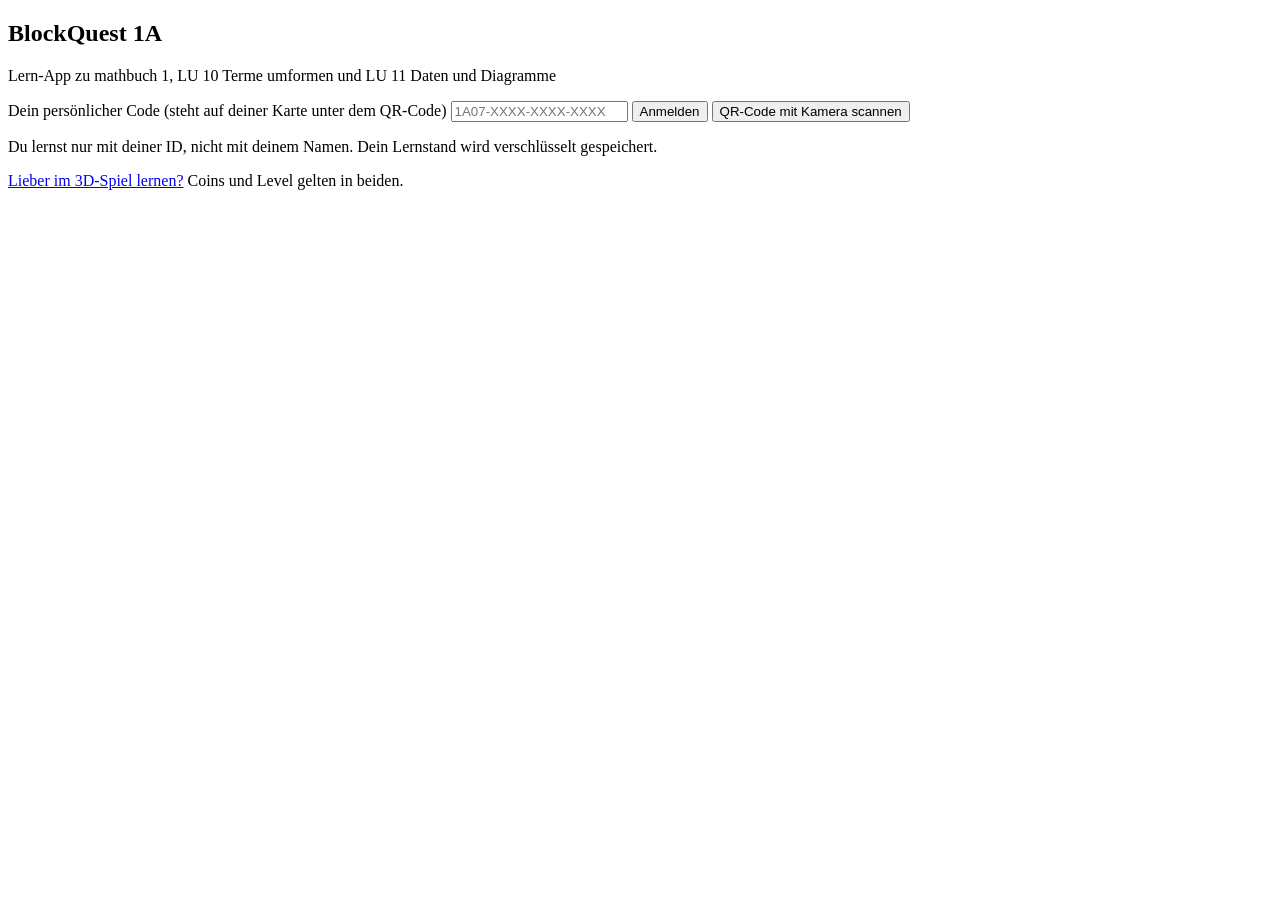
==== app.html @ 7928cb38 "BlockQuest 1A: Lernspiel zu mathbuch 1, LU 10 und LU 11 Terme-Insel (Terme umformen, S. 54-59) und D" ====
<!doctype html>
<html lang="de">
<head>
<meta charset="utf-8">
<meta name="viewport" content="width=device-width, initial-scale=1, viewport-fit=cover">
<title>BlockQuest 1A App</title>
<meta name="theme-color" content="#17594a">
<link rel="manifest" href="app.webmanifest">
<link rel="icon" type="image/png" href="icons/app-192.png">
<link rel="apple-touch-icon" href="icons/app-192.png">
<meta name="apple-mobile-web-app-capable" content="yes">
<meta name="apple-mobile-web-app-title" content="BlockQuest 1A">
<link rel="stylesheet" href="css/app.css">
<link rel="stylesheet" href="css/extras.css">
</head>
<body>

<!-- Anmeldung: gleicher Code wie im Spiel -->
<section id="login" class="gate">
  <div class="gatecard">
    <h1>BlockQuest 1A</h1>
    <p class="lead">Lern-App zu mathbuch 1, LU 10 Terme umformen und LU 11 Daten und Diagramme</p>
    <form id="loginForm" autocomplete="off">
      <label for="tokenInput">Dein persönlicher Code (steht auf deiner Karte unter dem QR-Code)</label>
      <input id="tokenInput" type="text" placeholder="1A07-XXXX-XXXX-XXXX" spellcheck="false" autocapitalize="characters">
      <button id="loginBtn" type="submit" class="primary">Anmelden</button>
      <button id="scanBtn" type="button">QR-Code mit Kamera scannen</button>
      <p id="loginError" class="error" role="alert"></p>
    </form>
    <div id="qrWrap" hidden><video id="qrVideo" playsinline muted></video><button id="qrCancel" type="button">Abbrechen</button></div>
    <p class="small">Du lernst nur mit deiner ID, nicht mit deinem Namen. Dein Lernstand wird verschlüsselt gespeichert.</p>
    <p class="small"><a href="index.html">Lieber im 3D-Spiel lernen?</a> Coins und Level gelten in beiden.</p>
  </div>
</section>

<!-- Erstes Mal, kein Lernstand gefunden -->
<section id="welcome" class="gate" hidden>
  <div class="gatecard">
    <h2>Willkommen, <span id="welcomeId"></span>!</h2>
    <p>Für dich gibt es noch keinen gespeicherten Lernstand.</p>
    <button id="newGameBtn" class="primary">Neu beginnen</button>
    <label class="filebtn">Spielstand-Datei laden<input id="loadFile" type="file" accept=".bq1a,application/json"></label>
    <p id="welcomeError" class="error" role="alert"></p>
    <p class="small">Hast du eine Datei «BlockQuest1A_…bq1a» aus dem Spiel? Dann lade sie hier.</p>
  </div>
</section>

<!-- App -->
<div id="shell" hidden>
  <header class="top">
    <a class="brand" href="#/themen">BlockQuest 1A</a>
    <nav aria-label="Hauptmenü">
      <a href="#/themen" data-nav="themen">Themen</a>
      <a href="#/level" data-nav="level">Level</a>
      <a href="#/stand" data-nav="stand">Mein Stand</a>
    </nav>
    <div class="status">
      <span class="coins" title="Deine Coins"><i class="coin"></i><b id="topCoins">0</b></span>
      <button id="saveBtn" title="Lernstand online speichern">Speichern</button>
    </div>
  </header>
  <main id="main"></main>
</div>
<div id="toast" role="status" hidden></div>

<script type="module" src="js/app.js"></script>
</body>
</html>
---- css/extras.css ----
/* BlockQuest 1A – gemeinsame Teile für Spiel und App: Boss-Kampf, Abzeichen, Shop, Probe-Bonus, Leuchtturm */
.boss-ui { display: flex; flex-direction: column; gap: 10px; }
.boss-ui header { display: flex; justify-content: space-between; align-items: center; gap: 12px; }
.boss-ui h2 { margin: 0; }
.boss-ui .eyebrow { display: block; font-size: .75rem; letter-spacing: .12em; text-transform: uppercase; color: #5a2a70; font-weight: 700; }
.boss-hp { position: relative; height: 22px; background: #3a2a40; border: 2px solid #1a1a1a; }
.boss-hp .fill { height: 100%; width: 100%; background: linear-gradient(#d94a3a, #a5281c); transition: width .5s ease-out; }
.boss-hp i { position: absolute; top: 0; bottom: 0; width: 2px; background: rgba(255,255,255,.55); }
.boss-hp .hpnum { position: absolute; inset: 0; display: grid; place-items: center; color: #fff; font-size: .8rem; text-shadow: 0 1px 2px #000; }
.boss-phase { margin: 0; padding: 8px 10px; background: #efe6f3; border-left: 5px solid #5a2a70; }
.boss-phases { margin: 0; padding-left: 1.3em; display: flex; flex-direction: column; gap: 4px; }
.boss-phases span { display: block; font-size: .85rem; color: #5d625a; }
.boss-ui .feedback { padding: 0; }
.boss-ui .feedback.good, .boss-ui .feedback.bad, .boss-ui .feedback.warn { padding: 10px 14px; border: 2px solid; }
.boss-ui .feedback.good { background: #e6f2e2; border-color: #2f7d32; }
.boss-ui .feedback.bad { background: #f8e5e3; border-color: #b3261e; }
.boss-ui .feedback.warn { background: #fff3d0; border-color: #9a6a00; }
.boss-ui .feedback .sol { margin-top: 6px; }
.boss-ui .tiles { display: grid; grid-template-columns: repeat(3, 1fr); gap: 8px; }
.boss-ui .tiles div { background: #fff; border: 2px solid #2a2a2a; padding: 8px; display: flex; flex-direction: column; }
.boss-ui .tiles b { font-size: 1.4rem; }
.boss-ui .tiles span { font-size: .8rem; color: #5d625a; }
.boss-pic { display: grid; place-items: center; background: linear-gradient(#cfe0f0, #e9f0e2); border: 2px solid #2a2a2a; padding: 8px; }
.boss-svg { transition: transform .2s; }
.boss-svg.float { animation: bossfloat 2.4s ease-in-out infinite; }
.boss-svg .arm { transform-box: fill-box; transform-origin: 50% 0; animation: bossarm 1.8s ease-in-out infinite alternate; }
.boss-svg.hit { animation: bosshit .45s; filter: brightness(1.8); }
.boss-svg.shield { animation: bossslam .6s; }
.boss-svg.dead { opacity: .35; transform: rotate(-12deg) translateY(16px); filter: grayscale(1); }
@keyframes bossfloat { 50% { transform: translateY(-8px); } }
@keyframes bossarm { from { transform: rotate(-6deg); } to { transform: rotate(6deg); } }
@keyframes bosshit { 30% { transform: translateX(14px) rotate(4deg); } 100% { transform: none; } }
@keyframes bossslam { 40% { transform: translateY(-14px); } 70% { transform: translateY(4px); } }
@media (prefers-reduced-motion: reduce) { .boss-svg, .boss-svg * { animation: none !important; } }

.badge-new { display: inline-block; margin-left: 6px; padding: 1px 8px; background: #fff6d2; border: 2px solid #b8860b; font-weight: 700; }
ul.badges { list-style: none; margin: 0; padding: 0; display: grid; grid-template-columns: repeat(auto-fill, minmax(150px, 1fr)); gap: 8px; }
ul.badges li { border: 2px dashed #aaa; background: #f3f1ea; padding: 8px; display: flex; flex-direction: column; align-items: center; text-align: center; gap: 2px; color: #777; }
ul.badges li i { font-style: normal; font-size: 1.7rem; filter: grayscale(1); opacity: .45; }
ul.badges li b { font-size: .9rem; }
ul.badges li span { font-size: .75rem; }
ul.badges li.silver { border: 2px solid #8c9aa6; background: #eef2f5; color: #1d211c; }
ul.badges li.gold { border: 2px solid #b8860b; background: #fff3c4; color: #1d211c; }
ul.badges li.silver i, ul.badges li.gold i { filter: none; opacity: 1; }

ul.shop { list-style: none; margin: 0; padding: 0; display: grid; grid-template-columns: repeat(auto-fill, minmax(180px, 1fr)); gap: 8px; }
ul.shop li { background: #fff; border: 2px solid #2a2a2a; padding: 8px 10px; display: flex; flex-direction: column; gap: 4px; }
ul.shop li button { margin-top: auto; }

.probe { margin-top: 10px; padding: 8px 10px; background: #fff; border: 2px dashed #2f7d32; display: flex; flex-wrap: wrap; gap: 8px; align-items: center; font-family: inherit; }
.probe label.num { display: inline-flex; gap: 6px; align-items: center; }
.probe input { width: 7em; font-size: 1rem; padding: .2em .4em; border: 2px solid #2a2a2a; }
.probe .ok { color: #2f7d32; }
.bar.big { height: 16px; background: #ddd; border: 2px solid #2a2a2a; }
.bar.big > div, .classcard .bar > div { height: 100%; background: linear-gradient(90deg, #b4322d, #e8b931); }
.classcard .bar { height: 12px; background: #ddd; border: 1px solid #2a2a2a; }

/* ===== Aufgaben-Inhalte BlockQuest 1A (Spiel, App, Masterview) ===== */
.term { font-family: ui-monospace, "SF Mono", Menlo, Consolas, monospace; font-weight: 700; white-space: nowrap; background: #eef4ff; padding: 0 .3em; border-radius: 4px; }
.answer label.termin input { min-width: 15em; font-family: ui-monospace, "SF Mono", Menlo, Consolas, monospace; }
.charts { display: flex; flex-wrap: wrap; gap: 10px; margin: 8px 0; }
.chartbox { display: flex; flex-direction: column; gap: 4px; }
.chartbox .chart { max-width: 100%; height: auto; }
svg.fig { display: block; max-width: 100%; height: auto; background: #fff; border: 1px solid #ccc; margin: 8px 0; border-radius: 6px; }
table.magic { border-collapse: collapse; margin: 8px 0; background: #fff; }
table.magic td { width: 48px; height: 48px; border: 2px solid #333; text-align: center; font: 700 1.2rem ui-monospace, Menlo, monospace; }
table.magic td.mid { background: #f6e1d6; }
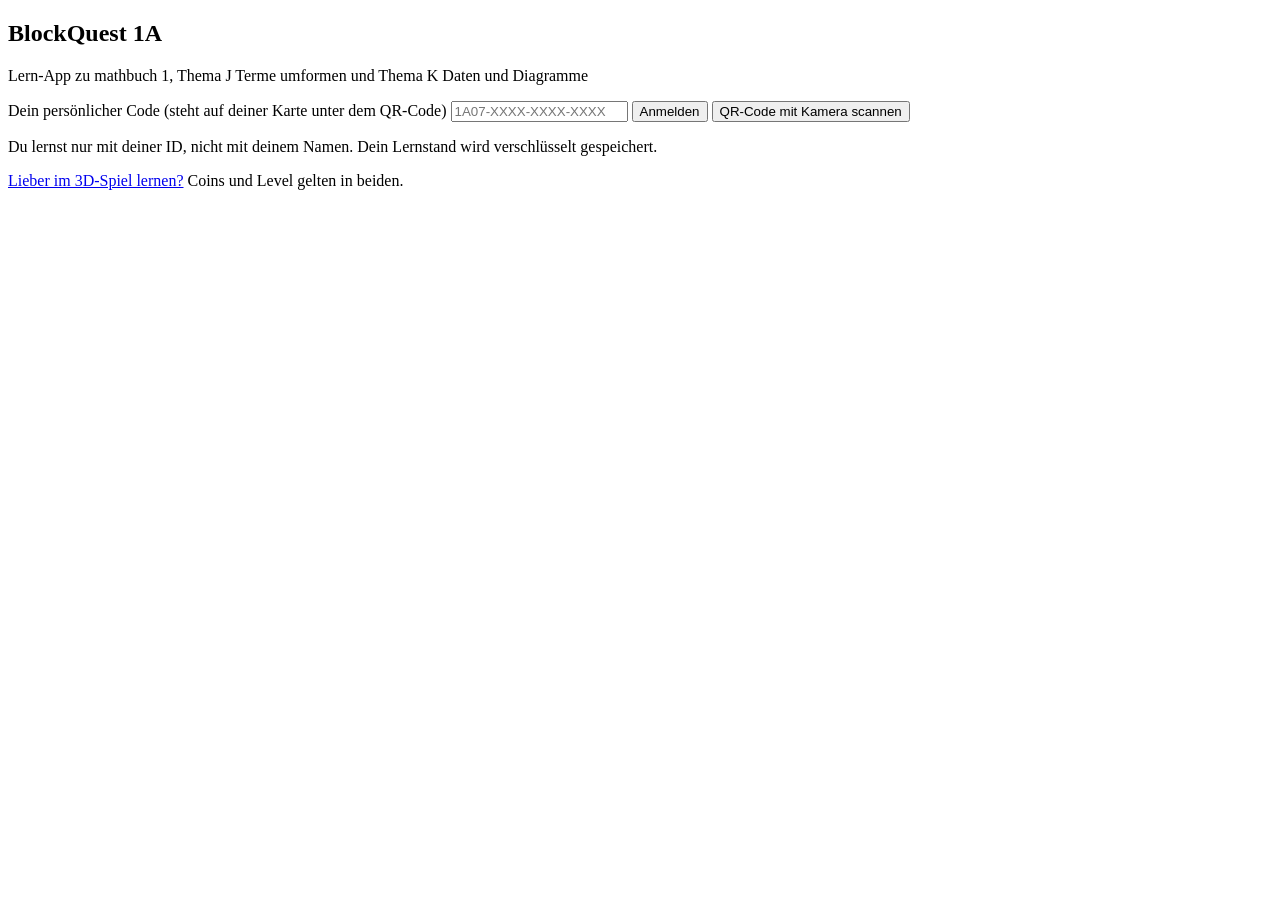
==== commit ad7d39a2: "Thema J und K statt LU 10 und LU 11 anzeigen Co-Authored-By: Claude Opus 5.5 <noreply@anthropic.com>" ====
--- a/app.html
+++ b/app.html
@@ -19,7 +19,7 @@
 <section id="login" class="gate">
   <div class="gatecard">
     <h1>BlockQuest 1A</h1>
-    <p class="lead">Lern-App zu mathbuch 1, LU 10 Terme umformen und LU 11 Daten und Diagramme</p>
+    <p class="lead">Lern-App zu mathbuch 1, Thema J Terme umformen und Thema K Daten und Diagramme</p>
     <form id="loginForm" autocomplete="off">
       <label for="tokenInput">Dein persönlicher Code (steht auf deiner Karte unter dem QR-Code)</label>
       <input id="tokenInput" type="text" placeholder="1A07-XXXX-XXXX-XXXX" spellcheck="false" autocapitalize="characters">
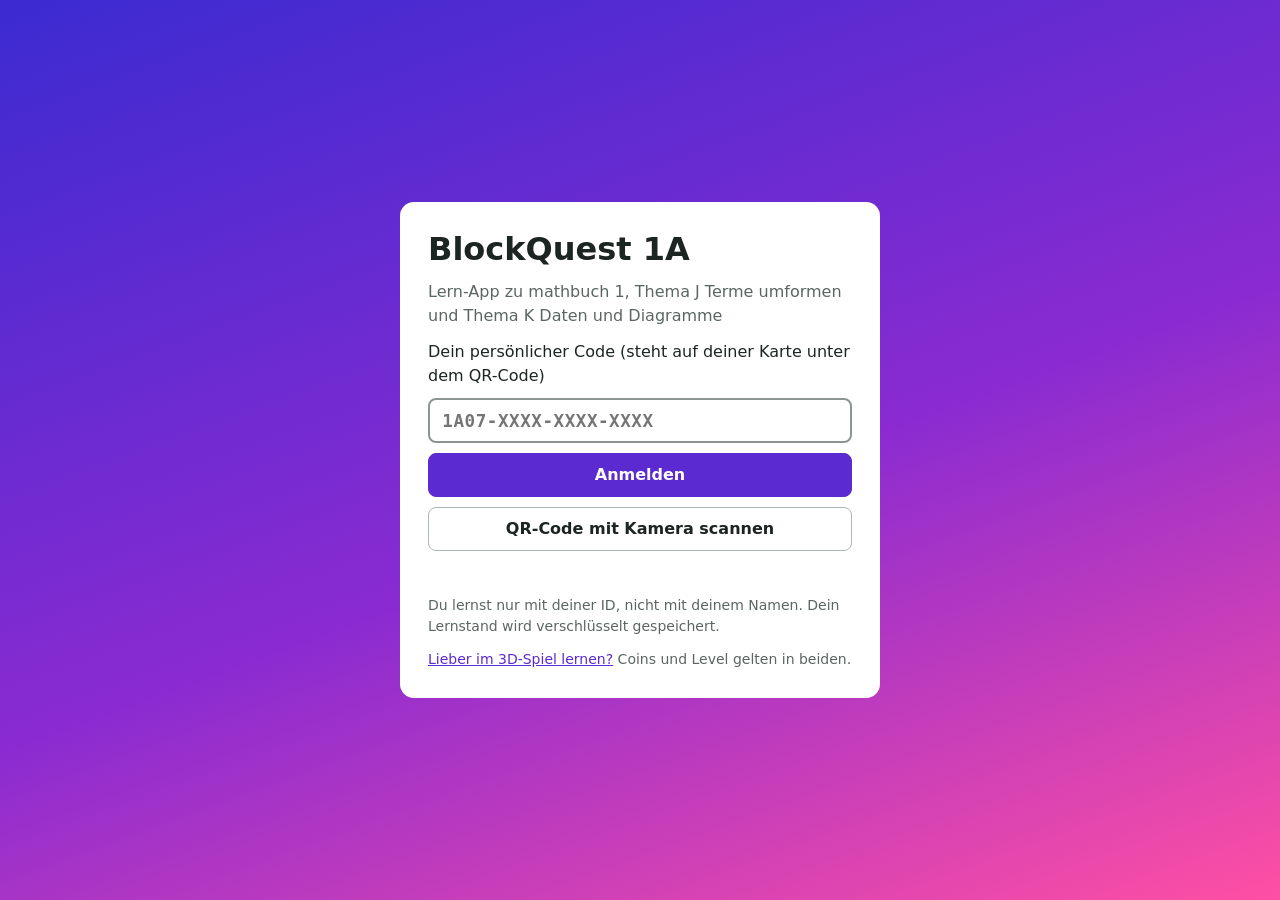
==== commit aeabe56b: "Lernziele und Kriterienraster pro Thema in App und Spiel Co-Authored-By: Claude Opus 5.5 <noreply@an" ====
--- a/app.html
+++ b/app.html
@@ -12,6 +12,7 @@
 <meta name="apple-mobile-web-app-title" content="BlockQuest 1A">
 <link rel="stylesheet" href="css/app.css">
 <link rel="stylesheet" href="css/extras.css">
+<link rel="stylesheet" href="css/goals.css">
 </head>
 <body>
 
@@ -51,6 +52,7 @@
     <a class="brand" href="#/themen">BlockQuest 1A</a>
     <nav aria-label="Hauptmenü">
       <a href="#/themen" data-nav="themen">Themen</a>
+      <a href="#/ziele" data-nav="ziele">Ziele</a>
       <a href="#/level" data-nav="level">Level</a>
       <a href="#/stand" data-nav="stand">Mein Stand</a>
     </nav>
--- a/css/app.css
+++ b/css/app.css
@@ -0,0 +1,178 @@
+:root {
+  color-scheme: light;
+  --bg: #f4f6f3; --surface: #fff; --ink: #1c2522; --muted: #5a6661; --line: #d7ddd8;
+  --accent: #5b2bd1; --accent-hover: #4a1fb3; --accent-soft: #efe9ff;
+  --gold: #e0ac1f; --gold-soft: #fff5d6; --gold-ink: #8a6500;
+  --lu11: #a5432f; --lu10: #8a6d1f;
+  --good: #24713a; --good-soft: #e5f3e7; --bad: #b3261e; --warn-soft: #fff3d0;
+  --mono: ui-monospace, "SF Mono", Menlo, Consolas, monospace;
+  --sans: system-ui, -apple-system, "Segoe UI", Roboto, sans-serif;
+  --radius: 10px;
+}
+* { box-sizing: border-box; }
+html { -webkit-text-size-adjust: 100%; scroll-padding: 72px 0 24px; }
+body { margin: 0; background: var(--bg); color: var(--ink); font: 16px/1.5 var(--sans); }
+[hidden] { display: none !important; }
+h1, h2, p { margin: 0; }
+h1 { font-size: 1.6rem; line-height: 1.2; }
+h2 { font-size: 1.15rem; }
+a { color: var(--accent); }
+.small { font-size: .875rem; color: var(--muted); }
+.eyebrow { display: block; font-size: .8rem; font-weight: 600; color: var(--muted); }
+.error { color: var(--bad); font-weight: 600; min-height: 1.4em; }
+
+button, .btn, .filebtn { font: inherit; font-weight: 600; min-height: 44px; padding: .5em 1em; border-radius: 8px; border: 1px solid #aeb8b2; background: var(--surface); color: var(--ink); cursor: pointer; display: inline-flex; align-items: center; justify-content: center; text-decoration: none; }
+button:hover:not(:disabled), .btn:hover, .filebtn:hover { background: #eef2ef; }
+button:disabled { opacity: .55; cursor: not-allowed; }
+button.primary, .btn.primary { background: var(--accent); border-color: var(--accent); color: #fff; }
+button.primary:hover:not(:disabled), .btn.primary:hover { background: var(--accent-hover); }
+:focus-visible { outline: 3px solid var(--gold); outline-offset: 2px; }
+.filebtn input { display: none; }
+
+/* Anmeldung */
+.gate { min-height: 100vh; min-height: 100dvh; display: grid; place-items: center; padding: 16px; background: var(--accent); }
+.gatecard { background: var(--surface); border-radius: 14px; padding: 28px; max-width: 480px; width: 100%; display: flex; flex-direction: column; gap: 12px; }
+.gatecard h1 { font-size: 2rem; }
+.lead { color: var(--muted); }
+#loginForm { display: flex; flex-direction: column; gap: 10px; }
+#tokenInput { font: 600 1.1rem var(--mono); letter-spacing: .03em; padding: .6em .7em; border: 2px solid #8b9690; border-radius: 8px; text-transform: uppercase; width: 100%; min-width: 0; }
+#qrWrap { display: flex; flex-direction: column; gap: 8px; }
+#qrVideo { width: 100%; max-height: 260px; background: #000; border-radius: 8px; }
+
+/* Kopfzeile */
+.top { position: sticky; top: 0; z-index: 10; display: flex; align-items: center; gap: 16px; padding: 8px max(16px, env(safe-area-inset-right)) 8px max(16px, env(safe-area-inset-left)); background: var(--surface); border-bottom: 1px solid var(--line); }
+.brand { font-weight: 800; color: var(--accent); text-decoration: none; white-space: nowrap; }
+nav { display: flex; gap: 4px; margin-right: auto; }
+nav a { padding: .5em .8em; border-radius: 8px; color: var(--muted); font-weight: 600; text-decoration: none; }
+nav a:hover { background: #eef2ef; }
+nav a.on { background: var(--accent-soft); color: var(--accent); }
+.status { display: flex; align-items: center; gap: 12px; margin-left: auto; }
+.coins { display: inline-flex; align-items: center; gap: 6px; font-variant-numeric: tabular-nums; }
+.coin { width: 16px; height: 16px; border-radius: 50%; background: var(--gold); box-shadow: inset 0 0 0 2px #b8860b; display: inline-block; }
+#saveBtn.attention { background: var(--gold); border-color: #b8860b; }
+
+main { max-width: 860px; margin: 0 auto; padding: 20px 16px 48px; display: flex; flex-direction: column; gap: 16px; }
+#main h2 { margin-top: 8px; }
+
+/* Startseite */
+.levelcard, .panel, .continue, .area, .taskcard { background: var(--surface); border: 1px solid var(--line); border-radius: var(--radius); padding: 16px; }
+.levelcard { display: flex; flex-direction: column; gap: 8px; align-items: stretch; }
+.lvl { font-size: 1.2rem; display: block; }
+.bar { height: 10px; background: #e6eae7; border-radius: 5px; overflow: hidden; }
+.bar > div { height: 100%; background: var(--gold); border-radius: 5px; }
+.continue { display: flex; flex-direction: column; gap: 2px; background: var(--accent); border-color: var(--accent); color: #fff; text-decoration: none; }
+.continue .eyebrow, .continue .small { color: #cfe7e0; }
+.continue b { font-size: 1.15rem; }
+.continue:hover { background: var(--accent-hover); }
+
+.area { padding: 0; overflow: hidden; border-top: 4px solid var(--lu11); }
+.area.lu10 { border-top-color: var(--lu10); }
+.areahead { display: flex; justify-content: space-between; align-items: flex-start; gap: 12px; padding: 14px 16px 10px; }
+#main .areahead h2 { margin: 0; }
+.tag { font-size: .8rem; font-weight: 700; background: #e6eae7; color: var(--muted); padding: 2px 10px; border-radius: 99px; white-space: nowrap; }
+.lockmsg { padding: 0 16px 10px; font-weight: 600; }
+.topics { list-style: none; margin: 0; padding: 0; }
+.topics li { border-top: 1px solid var(--line); }
+.topic { display: grid; grid-template-columns: 1fr auto; column-gap: 16px; padding: 12px 16px; color: inherit; text-decoration: none; }
+a.topic:hover { background: #f4f7f5; }
+.tname { font-weight: 700; }
+.tgoal { grid-column: 1; font-size: .875rem; color: var(--muted); }
+.tstat { grid-column: 2; grid-row: 1 / span 2; align-self: center; text-align: right; font-size: .875rem; color: var(--muted); white-space: nowrap; display: flex; flex-direction: column; }
+.stars { color: var(--gold-ink); letter-spacing: .08em; }
+.locked .topic { color: var(--muted); }
+.locked .tname { font-weight: 600; }
+
+/* Aufgabe */
+.back { font-weight: 600; text-decoration: none; align-self: flex-start; padding: 6px 0; }
+.taskhead { display: flex; flex-direction: column; gap: 4px; }
+.ref { font-size: .8rem; color: var(--muted); }
+.stages { display: grid; grid-template-columns: repeat(3, 1fr); gap: 8px; }
+.stage { display: flex; flex-direction: column; align-items: flex-start; gap: 1px; padding: 8px 12px; text-align: left; min-width: 0; }
+.stage small { font-weight: 400; color: var(--muted); }
+.stage.on { background: var(--accent-soft); border: 2px solid var(--accent); padding: 7px 11px; }
+.taskcard { display: flex; flex-direction: column; gap: 14px; padding: 20px; }
+.question { font-size: 1.05rem; overflow-x: auto; }
+.question > .eq, .question > .quote, .question > .chart, .question > table, .question > svg, .question > .small { display: block; width: fit-content; max-width: 100%; margin: 10px 0; }
+.question .eq { font: 600 1.3rem var(--mono); background: #f4f6f3; border-radius: 8px; padding: 8px 14px; }
+.question .eq.steps { font-size: 1.05rem; }
+.question .eq .ln { display: inline-block; width: 5.5em; color: var(--muted); font-size: .8em; }
+.op { color: #2f5ea8; margin-left: .6em; font-weight: 500; }
+.quote { background: #f4f6f3; border-left: 4px solid var(--lu10); padding: 8px 12px; font-style: italic; }
+.quote.headline { font: 800 1.15rem Georgia, serif; font-style: normal; }
+.chart, .waage { max-width: 100%; height: auto; border: 1px solid var(--line); border-radius: 6px; background: #fff; }
+table.data { border-collapse: collapse; background: #fff; }
+table.data th, table.data td { border: 1px solid #a9b2ac; padding: 4px 12px; text-align: right; font-variant-numeric: tabular-nums; }
+table.data th:first-child, table.data td:first-child { text-align: left; }
+table.data th { background: #edf0ee; }
+.answer { display: flex; flex-direction: column; gap: 12px; }
+.answer label.num { display: flex; align-items: center; gap: 8px; flex-wrap: wrap; font-weight: 600; }
+.answer input[type=text] { font: 600 1.15rem var(--mono); width: 13em; max-width: 100%; padding: .45em .6em; border: 2px solid #8b9690; border-radius: 8px; }
+fieldset.mc { border: 1px solid var(--line); border-radius: 8px; display: flex; flex-direction: column; gap: 2px; padding: 8px 10px; margin: 0; min-width: 0; }
+fieldset.mc legend { font-weight: 700; padding: 0 4px; }
+fieldset.mc label { display: flex; gap: 10px; align-items: flex-start; padding: 8px 6px; border-radius: 6px; cursor: pointer; }
+fieldset.mc label:hover { background: #f1f4f2; }
+fieldset.mc input { margin-top: .3em; flex: none; }
+.hint { background: var(--gold-soft); border-left: 4px solid var(--gold); border-radius: 4px; padding: 10px 12px; }
+#pFeedback.good, #pFeedback.bad, #pFeedback.warn { padding: 12px 14px; border-radius: 8px; border-left: 4px solid; }
+#pFeedback.good { background: var(--good-soft); border-color: var(--good); }
+#pFeedback.bad { background: #fbeae8; border-color: var(--bad); }
+#pFeedback.warn { background: var(--warn-soft); border-color: var(--gold); }
+#pFeedback .sol { margin-top: 6px; font-family: var(--mono); overflow-wrap: anywhere; }
+.actions { display: flex; gap: 8px; justify-content: flex-end; flex-wrap: wrap; }
+.actions.left { justify-content: flex-start; }
+
+/* Level und Stand */
+.panel { display: flex; flex-direction: column; gap: 10px; align-items: flex-start; }
+.panel summary { font-weight: 600; cursor: pointer; }
+.titles { list-style: none; margin: 0; padding: 0; background: var(--surface); border: 1px solid var(--line); border-radius: var(--radius); }
+.titles li { display: flex; gap: 16px; padding: 10px 16px; border-top: 1px solid var(--line); color: var(--muted); }
+.titles li:first-child { border-top: 0; }
+.titles li span { width: 4.5em; flex: none; }
+.titles li.got { color: var(--good); font-weight: 700; }
+.tiles { display: grid; grid-template-columns: repeat(auto-fit, minmax(140px, 1fr)); gap: 10px; }
+.tiles > div { background: var(--surface); border: 1px solid var(--line); border-radius: var(--radius); padding: 12px 14px; }
+.tiles b { display: block; font-size: 1.5rem; line-height: 1.2; font-variant-numeric: tabular-nums; }
+.tiles span { font-size: .875rem; color: var(--muted); }
+.tablewrap { overflow-x: auto; background: var(--surface); border: 1px solid var(--line); border-radius: var(--radius); }
+.tablewrap table { width: 100%; border-collapse: collapse; font-variant-numeric: tabular-nums; }
+.tablewrap th, .tablewrap td { padding: 8px 12px; text-align: right; border-top: 1px solid var(--line); white-space: nowrap; }
+.tablewrap thead th { border-top: 0; font-size: .85rem; color: var(--muted); }
+.tablewrap th:first-child { text-align: left; font-weight: 600; white-space: normal; }
+.recent { list-style: none; margin: 0; padding: 0; background: var(--surface); border: 1px solid var(--line); border-radius: var(--radius); }
+.recent li { display: flex; flex-wrap: wrap; align-items: baseline; gap: 2px 12px; padding: 8px 14px; border-top: 1px solid var(--line); }
+.recent li:first-child { border-top: 0; }
+.dot { font-size: .8rem; font-weight: 700; width: 3.6em; }
+.dot.ok { color: var(--good); } .dot.no { color: var(--bad); }
+.recent .small { margin-left: auto; }
+
+#toast { position: fixed; left: 50%; bottom: 24px; transform: translateX(-50%); z-index: 30; background: var(--ink); color: #fff; padding: 10px 16px; border-radius: 8px; width: max-content; max-width: calc(100vw - 32px); }
+
+/* Handy: Menü unten */
+@media (max-width: 640px) {
+  html { scroll-padding-bottom: 88px; }
+  .top { gap: 8px; }
+  nav { position: fixed; left: 0; right: 0; bottom: 0; z-index: 20; margin: 0; background: var(--surface); border-top: 1px solid var(--line); padding: 6px 8px calc(6px + env(safe-area-inset-bottom)); }
+  nav a { flex: 1; text-align: center; padding: .6em .2em; }
+  main { padding-bottom: 96px; }
+  #toast { bottom: 84px; }
+  .stages { grid-template-columns: 1fr; gap: 6px; }
+  .stage { display: grid; grid-template-columns: 3.6em 1fr; column-gap: 8px; align-items: center; padding: 6px 12px; }
+  .stage.on { padding: 5px 11px; }
+  .stage small { grid-column: 2; }
+  .stage .stars { grid-row: span 2; }
+  .taskcard { padding: 14px; }
+  .actions button { flex: 1 1 auto; }
+  .topic { column-gap: 10px; }
+}
+
+/* Boss, Abzeichen, gesperrte Themen */
+.topic.tlocked { color: var(--muted); }
+.topic.boss { background: #f6eef9; }
+.topic.boss .tname::before { content: "⚔ "; }
+.bosspanel { align-items: stretch; }
+.bosspanel .boss-ui h2 { font-size: 1.3rem; }
+
+/* Spieldesign: Neon-Verlauf beim Anmelden */
+.gate { background: linear-gradient(160deg, #3b2bd1, #8a2bd1 55%, #ff4fa3); }
+#main > h1 { margin-top: 4px; }
+#main .gl { margin-top: 12px; }
--- a/css/goals.css
+++ b/css/goals.css
@@ -0,0 +1,61 @@
+/* BlockQuest 1A – Lernziele und Kriterienraster im Spieldesign (Lern-App und Spiel) */
+.gl { --ink: #1c1a33; --te: #2f7bf0; --dd: #e0309a; --lime: #a6f22a; --gold: #ffc21a;
+  --red: #ff4d5e; --yel: #ffc21a; --grn: #22c55e; color: var(--ink); font-family: "Trebuchet MS", system-ui, sans-serif;
+  display: flex; flex-direction: column; gap: 14px; }
+.gl-te { --theme: var(--te); --theme2: #49d6ff; }
+.gl-dd { --theme: var(--dd); --theme2: #ff8a3d; }
+.gl-tabs { display: flex; gap: 8px; }
+.gl-tab { cursor: pointer; text-decoration: none; color: var(--ink); font-weight: 800; padding: 8px 16px; border: 2px solid var(--ink); border-radius: 12px;
+  background: #fff; box-shadow: 0 4px 0 var(--ink); transition: transform .08s; }
+.gl-tab:active { transform: translateY(3px); box-shadow: 0 1px 0 var(--ink); }
+.gl-tab.on { background: var(--lime); }
+.gl-head { display: grid; grid-template-columns: auto 1fr auto; gap: 14px; align-items: center; padding: 16px 18px; border: 3px solid var(--ink); border-radius: 18px;
+  color: #fff; background: linear-gradient(135deg, var(--theme), var(--theme2)); box-shadow: 0 6px 0 var(--ink); }
+.gl-head h2 { margin: 0; font-size: 1.6rem; font-weight: 900; letter-spacing: -.01em; }
+.gl-head p { margin: 2px 0 0; font-weight: 600; opacity: .95; }
+.gl-eyebrow { font-size: .8rem; font-weight: 700; text-transform: uppercase; letter-spacing: .06em; opacity: .9; }
+.gl-code { width: 64px; height: 64px; display: grid; place-items: center; font: 900 2.4rem/1 "Trebuchet MS", system-ui; color: var(--ink);
+  background: var(--lime); border: 3px solid var(--ink); border-radius: 14px; box-shadow: inset -6px -6px 0 rgba(0,0,0,.15), 0 4px 0 var(--ink); }
+.gl-meter { text-align: center; background: rgba(255,255,255,.18); border: 2px solid rgba(255,255,255,.6); border-radius: 12px; padding: 6px 12px; }
+.gl-meter b { display: block; font-size: 1.5rem; }
+.gl-meter span { font-size: .75rem; font-weight: 700; }
+.gl-h { margin: 6px 0 0; font-size: 1.2rem; font-weight: 900; }
+.gl-note { margin: 0; font-size: .85rem; color: #4b4868; }
+.gl-lz { list-style: none; margin: 0; padding: 0; display: grid; gap: 10px; }
+.gl-card { display: grid; grid-template-columns: auto 1fr; gap: 12px; padding: 12px 14px; background: #fff; border: 2px solid var(--ink); border-radius: 14px; box-shadow: 0 4px 0 var(--ink); }
+.gl-card.a-gold { background: #fff8db; }
+.gl-tag { display: inline-block; font-size: .72rem; font-weight: 800; color: #fff; background: var(--theme); border-radius: 6px; padding: 1px 7px; vertical-align: middle; }
+.gl-ich { margin: 4px 0 2px; font-weight: 700; font-size: 1.02rem; }
+.gl-bsp { margin: 0 0 6px; font-family: ui-monospace, Menlo, monospace; font-size: .88rem; color: #3b3860; background: #f1f0fb; display: inline-block; padding: 2px 8px; border-radius: 6px; }
+.gl-prog { display: flex; align-items: center; gap: 8px; flex-wrap: wrap; font-size: .82rem; font-weight: 600; color: #4b4868; }
+.gl-prog .bar { width: 120px; height: 10px; background: #e6e4f2; border: 2px solid var(--ink); border-radius: 6px; overflow: hidden; }
+.gl-prog .bar div { height: 100%; background: linear-gradient(90deg, var(--theme), var(--theme2)); }
+.gl-sts { margin-top: 6px; display: flex; flex-wrap: wrap; gap: 6px; align-items: center; font-size: .82rem; font-weight: 700; }
+.gl-st { cursor: pointer; text-decoration: none; color: var(--ink); background: #fff; border: 2px solid var(--ink); border-radius: 9px; padding: 2px 9px; box-shadow: 0 2px 0 var(--ink); }
+.gl-st:hover { background: var(--lime); }
+/* Ampel aus drei Blöcken */
+.gl-lamp { display: flex; flex-direction: column; gap: 4px; padding: 5px; background: var(--ink); border-radius: 9px; align-self: start; }
+.gl-lamp i { width: 16px; height: 16px; border-radius: 4px; background: #44425e; }
+.a-rot .gl-lamp i:nth-child(1) { background: var(--red); box-shadow: 0 0 8px var(--red); }
+.a-gelb .gl-lamp i:nth-child(2) { background: var(--yel); box-shadow: 0 0 8px var(--yel); }
+.a-gruen .gl-lamp i:nth-child(3), .a-gold .gl-lamp i:nth-child(3) { background: var(--grn); box-shadow: 0 0 8px var(--grn); }
+.a-gold .gl-lamp { outline: 3px solid var(--gold); }
+/* Kriterienraster */
+.gl-raster { display: grid; gap: 8px; }
+.gl-row { display: grid; grid-template-columns: 110px 1fr 86px; gap: 12px; align-items: start; padding: 12px 14px; background: #fff; border: 2px solid var(--ink); border-radius: 14px; box-shadow: 0 4px 0 var(--ink); }
+.gl-a b { display: block; font-size: 1.15rem; font-weight: 900; }
+.gl-a span { font-size: .8rem; font-weight: 700; color: var(--theme); }
+.gl-k p { margin: 4px 0 0; font-size: .92rem; }
+.gl-paper { color: #8a5a00; font-weight: 700; }
+.gl-me { display: flex; flex-direction: column; align-items: center; gap: 4px; font-size: .78rem; font-weight: 800; }
+.gl-me i { width: 26px; height: 26px; border-radius: 7px; border: 2px solid var(--ink); background: #44425e; }
+.gl-row.a-rot .gl-me i { background: var(--red); } .gl-row.a-gelb .gl-me i { background: var(--yel); }
+.gl-row.a-gruen .gl-me i, .gl-row.a-gold .gl-me i { background: var(--grn); }
+.gl-total { background: var(--lime); }
+@media (max-width: 640px) {
+  .gl-head { grid-template-columns: auto 1fr; }
+  .gl-meter { grid-column: 1 / -1; }
+  .gl-row { grid-template-columns: 1fr; }
+  .gl-me { flex-direction: row; justify-content: flex-start; }
+}
+.gl h2, .gl h3 { font-family: "Trebuchet MS", system-ui, sans-serif; }
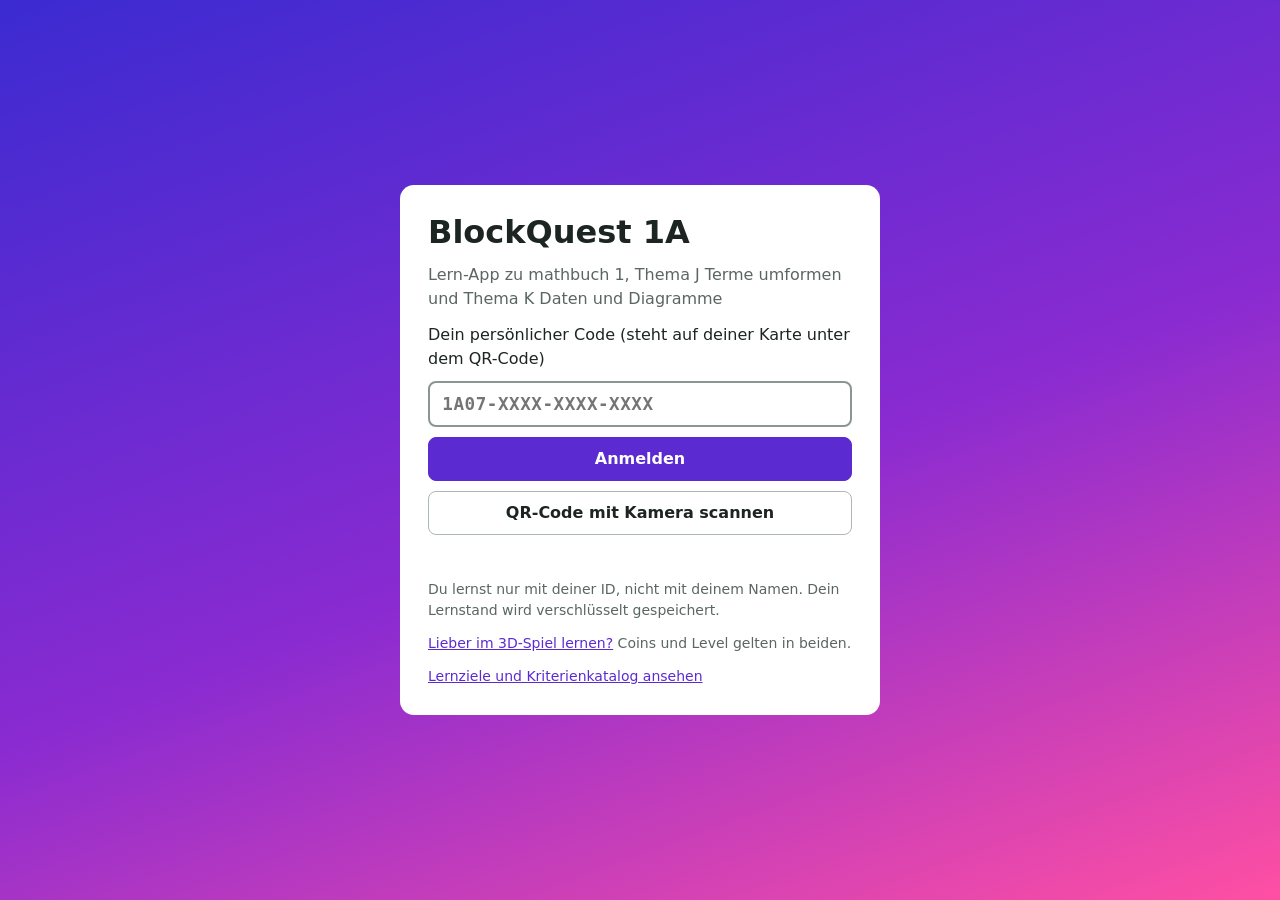
==== commit 00c4fdf8: "Eigene Seite ziele.html: Lernziele und Kriterienkatalog J und K Co-Authored-By: Claude Opus 5.5 <nor" ====
--- a/app.html
+++ b/app.html
@@ -31,6 +31,7 @@
     <div id="qrWrap" hidden><video id="qrVideo" playsinline muted></video><button id="qrCancel" type="button">Abbrechen</button></div>
     <p class="small">Du lernst nur mit deiner ID, nicht mit deinem Namen. Dein Lernstand wird verschlüsselt gespeichert.</p>
     <p class="small"><a href="index.html">Lieber im 3D-Spiel lernen?</a> Coins und Level gelten in beiden.</p>
+    <p class="small"><a href="ziele.html">Lernziele und Kriterienkatalog ansehen</a></p>
   </div>
 </section>
 
--- a/css/goals.css
+++ b/css/goals.css
@@ -59,3 +59,36 @@
   .gl-me { flex-direction: row; justify-content: flex-start; }
 }
 .gl h2, .gl h3 { font-family: "Trebuchet MS", system-ui, sans-serif; }
+
+/* Eigene Seite ziele.html */
+.gl-check { width: 26px; height: 26px; border: 3px solid var(--ink); border-radius: 7px; background: #fff; align-self: start; }
+.gl-table { width: 100%; border-collapse: separate; border-spacing: 0; background: #fff; border: 2px solid var(--ink); border-radius: 14px; overflow: hidden; box-shadow: 0 4px 0 var(--ink); font-size: .92rem; }
+.gl-table th { text-align: left; background: var(--ink); color: #fff; padding: 8px 10px; font-size: .8rem; text-transform: uppercase; letter-spacing: .04em; }
+.gl-table td { padding: 10px; border-top: 2px solid #e6e4f2; vertical-align: top; }
+.gl-table tfoot td { background: var(--lime); border-top: 2px solid var(--ink); font-size: 1rem; }
+.gl-pts { text-align: center; font: 900 1.3rem/1 "Trebuchet MS", system-ui; color: var(--theme); }
+.gl-table tfoot .gl-pts { color: var(--ink); }
+.gl-sub { font-size: .8rem; color: #4b4868; }
+.gl-table .gl-st { display: inline-block; margin: 2px 0; font-size: .78rem; }
+.gl-cat .gl-st { cursor: default; }
+@media (max-width: 640px) {
+  .gl-table thead { display: none; }
+  .gl-table, .gl-table tbody, .gl-table tr, .gl-table td { display: block; width: 100%; }
+  .gl-table tr { border-top: 2px solid var(--ink); }
+  .gl-table td { border-top: 0; padding: 6px 12px; }
+  .gl-pts { text-align: left; }
+}
+@media print {
+  .gl-head, .gl-card, .gl-table, .gl-tab { box-shadow: none !important; }
+  .gl-cat { break-after: page; }
+  .gl-head { -webkit-print-color-adjust: exact; print-color-adjust: exact; }
+}
+.gl-check { cursor: pointer; display: grid; place-items: center; }
+.gl-check.on { background: #a6f22a; }
+.gl-check.on::after { content: "✓"; font-weight: 900; font-size: 1rem; }
+@media (max-width: 640px) {
+  .gl-table tfoot { display: block; }
+  .gl-table tfoot tr { width: 100%; display: flex; justify-content: space-between; align-items: center; background: var(--lime); }
+  .gl-table tfoot td { width: auto; display: block; border: 0; }
+  .gl-table .gl-pts::after { content: " P."; font-size: .9rem; }
+}
